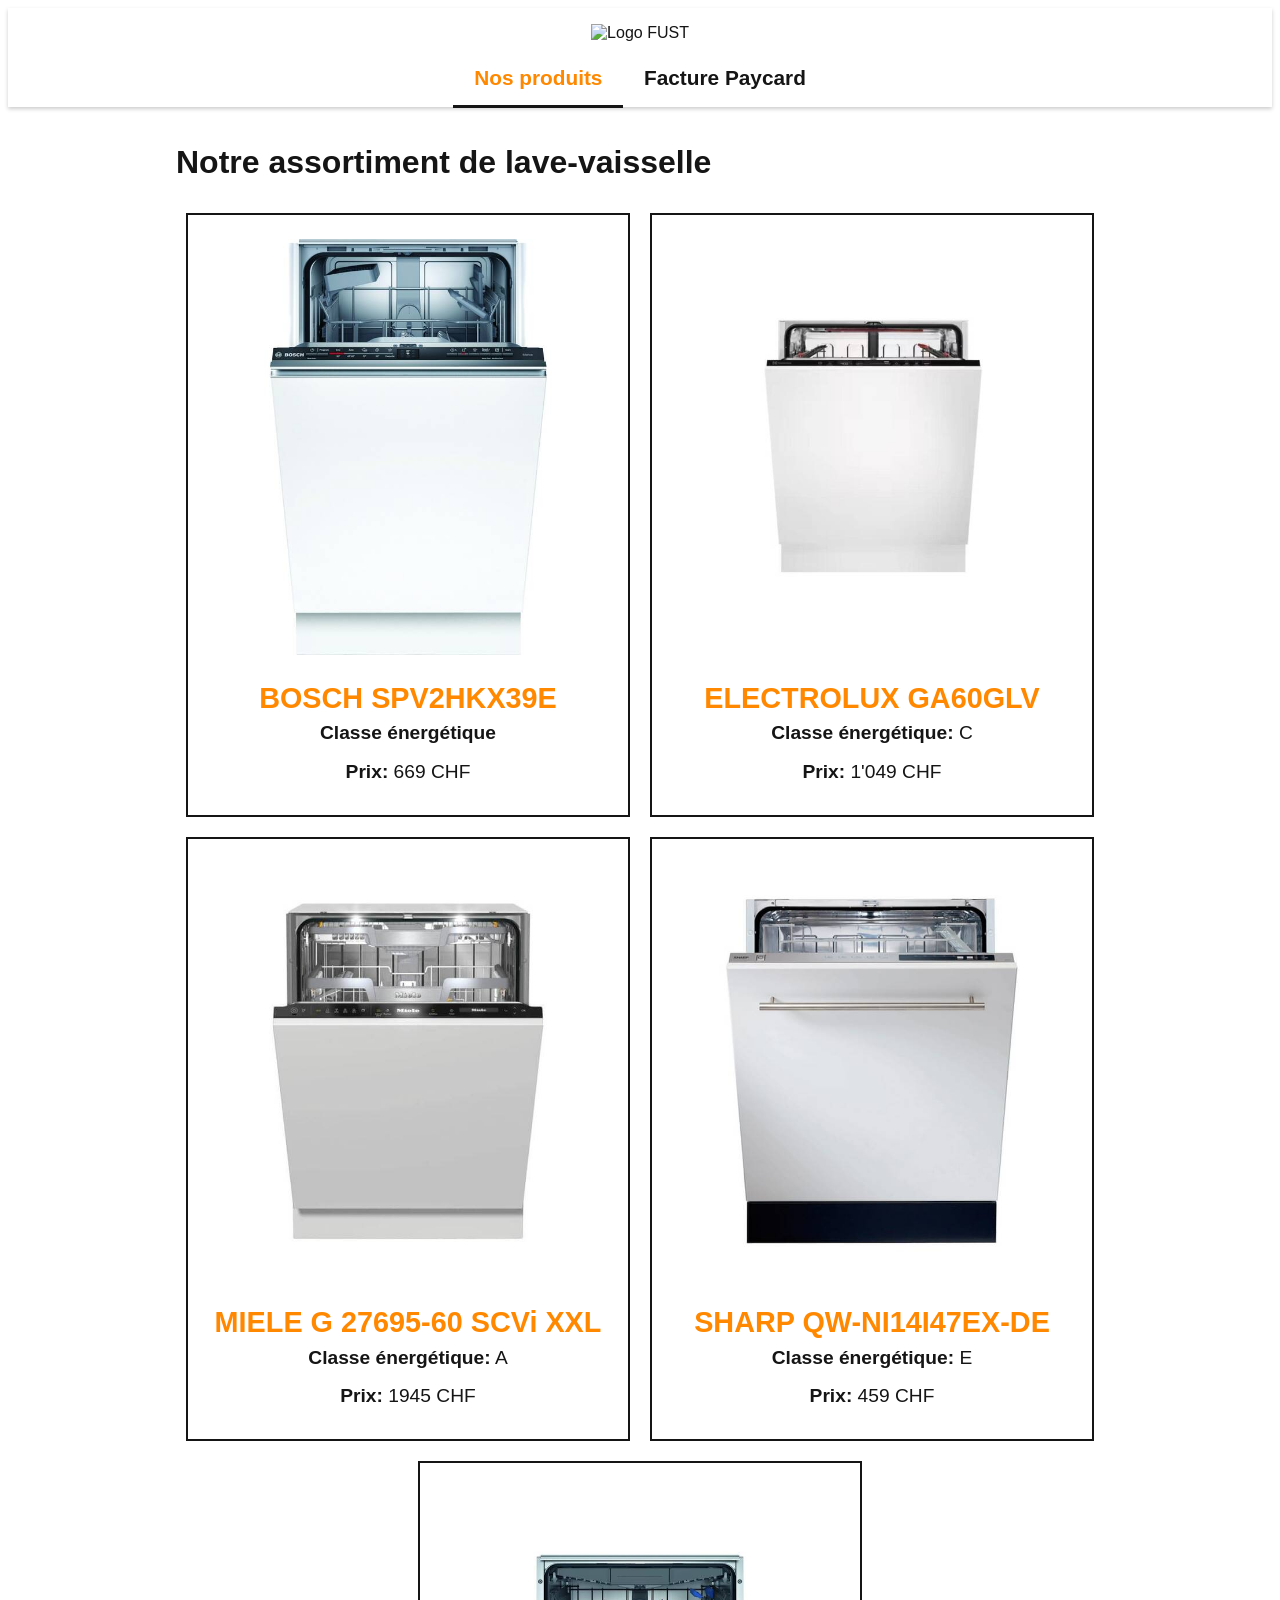
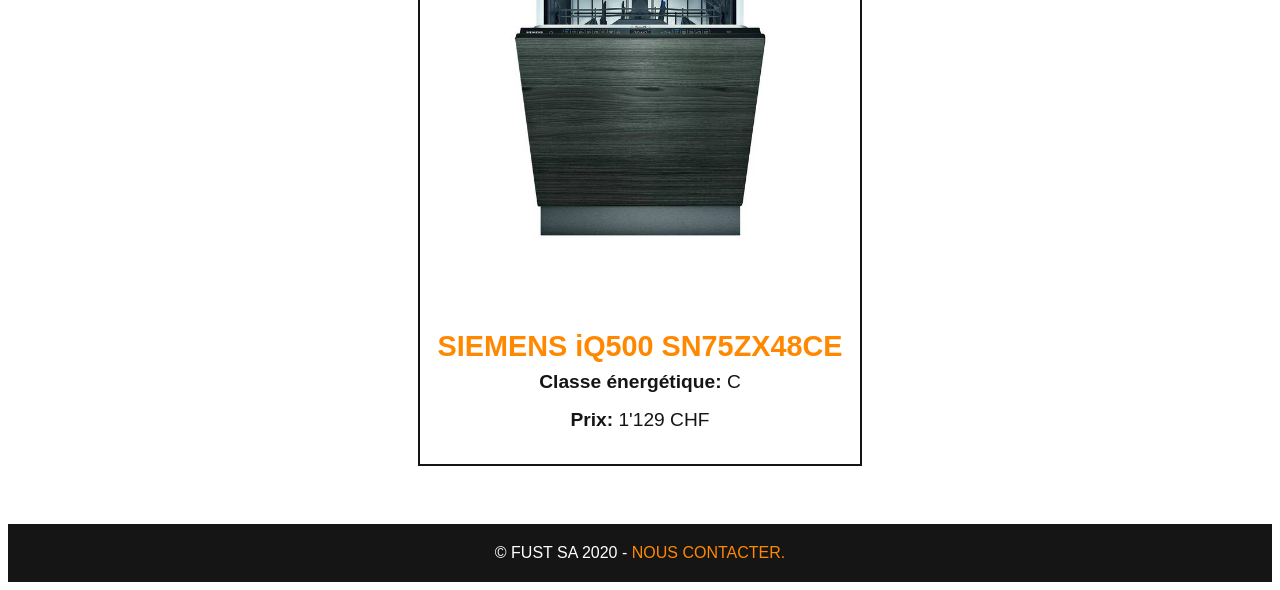
==== index.html @ 95d556f6 "finition code html et css" ====
<!DOCTYPE html>
<html lang="fr"> <!-- Ne pas oublier de préciser la langue -->
<head>
    <!-- Encodage des caractères de la page -->
    <meta charset="UTF-8">
    <!-- viewport - Ajuste la taille de la page aux différents appareils : pc, mobiles, tablettes -->
    <meta name="viewport" content="width=device-width, initial-scale=1.0">
    <!-- Titre de la page. Visible dans l'onglet du navigateur -->
    <title>lave-vaisselle - Fust.ch</title>
    <!-- Auteur -->
    <meta name="author" content="Vanellope Von Schweetz">

    <!-- Styles -->
    <!-- Reset CSS redéfinit le style de toutes les balises HTML -->
    <link rel="stylesheet" href="css/normalize.css">
    <!-- Feuille de style principale du site -->
    <link rel="stylesheet" href="css/main.css">
    <!-- Icône de base du site : FAVICON -->
    <link rel="icon" type="image/x-icon" href="favicon.ico" sizes="16x16">
</head>
<body>
<header>
    <img src="img/logo-fust.png" alt="Logo FUST">
    <nav>
        <ul>
            <li><a class="actif" href="index.html">Nos produits</a></li>
            <li><a href="paycard.html">Facture Paycard</a></li>
        </ul>
    </nav>
</header>
<main>
    <h1>Notre assortiment de lave-vaisselle</h1>
    <ul class="produits">
        <li>
            <figure>
                <figcaption>
                    <img src="./img/bosh-spv2hkx39e.jpg" alt="lave-vaisselle-bosh-spv2hkx39e">
                    <h2>BOSCH SPV2HKX39E</h2>
                    <div><strong>Classe énergétique</strong></div>
                    <div><strong>Prix:</strong> 669 CHF</div>
                </figcaption>
            </figure>
        </li>
        <li>
            <figure>
                <figcaption>
                    <img src="./img/electrolux-ga60glv.jpg" alt="lave-vaisselle-electrolux-ga60glv">
                    <h2>ELECTROLUX GA60GLV</h2>
                    <div><strong>Classe énergétique:</strong> C</div>
                    <div><strong>Prix:</strong> 1'049 CHF</div>
                </figcaption>
            </figure>
        </li>
        <li>
            <figure>
                <figcaption>
                    <img src="./img/miele-g-27695-60.jpg" alt="lave-vaisselle-miele-g-27695-60">
                    <h2>MIELE G 27695-60 SCVi XXL</h2>
                    <div><strong>Classe énergétique:</strong> A</div>
                    <div><strong>Prix:</strong> 1945 CHF</div>
                </figcaption>
            </figure>
        </li>
        <li>
            <figure>
                <figcaption>
                    <img src="./img/sharp-qw-ni14.jpg" alt="lave-vaisselle-sharp-qw-ni14">
                    <h2>SHARP QW-NI14I47EX-DE</h2>
                    <div><strong>Classe énergétique:</strong> E</div>
                    <div><strong>Prix:</strong> 459 CHF</div>
                </figcaption>
            </figure>
        </li>
        <li>
            <figure>
                <figcaption>
                    <img src="./img/siemens-iq500.jpg" alt="lave-vaisselle-siemens-iq500">
                    <h2>SIEMENS iQ500 SN75ZX48CE</h2>
                    <div><strong>Classe énergétique:</strong> C</div>
                    <div><strong>Prix:</strong> 1'129 CHF</div>
                </figcaption>
            </figure>
        </li>
    </ul>
</main>
<footer>
    <div>&copy; Fust SA 2020 - <a href="contact@fust.ch">Nous contacter.</a></div>
</footer>
</body>
</html>
---- css/main.css ----
@import "normalize.css";

/********** STYLE GENERAL *********/
* {
    box-sizing: border-box;
}

html,
body {
    font-family: "Segoe UI", Arial, sans-serif;
    font-weight: 400;
    font-size: 1em;
    background: #fff;
    color: #151515
}

h1, h2, h3, h4, h5, h6 {
    font-weight: 800;
}
h2 {
    color: #ff8800;
}

img {
    max-width: 100%;
    height: auto;
}
.page-index h2 {
    color: #151515;
}

a {
    text-decoration: none;
    color: #ff8800;
}
a:hover {
    text-decoration: none;
    color: #666666;
}
p {
    font-size: 1.3rem;
    line-height: 1.5;
    width: 800px;
}

/********** STYLE HEADER *********/
header {
    padding: 1rem;
    text-align: center;
    box-shadow: 0 2px 4px 0 rgba(0,0,0,.2);
}
header img {
    max-width: 100%;
    height: 80px;
}

/********** STYLE NAVIGATION *********/

header nav ul {
    padding: 0;
    margin: 1.5rem 0 1px;
    list-style-type: none;
    display: flex;
    justify-content: center;
}

header nav a {
    font-weight: bold;
    font-size: 1.3rem;
    padding: .75em 1em;
    color: #151515;
}

header nav a.actif {
    color: #ff8800;
    border-bottom: 3px solid #151515;
}

header nav a:hover {
    border-bottom: 3px solid #151515;
    background-color: #eeeeee;
}


/********** STYLE CONTENU PRINCIPAL *********/
main {
    padding: 1rem;
    max-width: 960px;
    margin: 0 auto;
}
figure {
    border: 2px solid #151515;
}

/********** PAGE NOS PRODUITS *********/
.produits {
    list-style-type: none;
    padding: 0;
    display: flex;
    margin: 0;
    flex-wrap: wrap;
    justify-content: center;
}

.produits li {
    padding: 2% 1rem;
    transition: all 0.2s ease-in-out;
}

.produits li:hover {
    transform: scale(1.03);
}

.produits figure {
    text-align: center;
    margin: 0;
    padding: 1.5rem .75rem;
}

.produits figcaption {
    font-size: 1.2rem;
    line-height: 2;
}

.produits figcaption h2 {
    text-align: center;
    margin: .5em 0 0;
    line-height: 1.1;
}
.produits li {
    flex-basis: 50%;
    flex-grow: 0;
    padding: 10px;
}
/************* Pied de page **************/

footer {
    background-color: #151515;
    margin-top: 2rem;
    padding: 20px 40px;
    color: #ffffff;
    text-align: center;
    text-transform: uppercase;
}
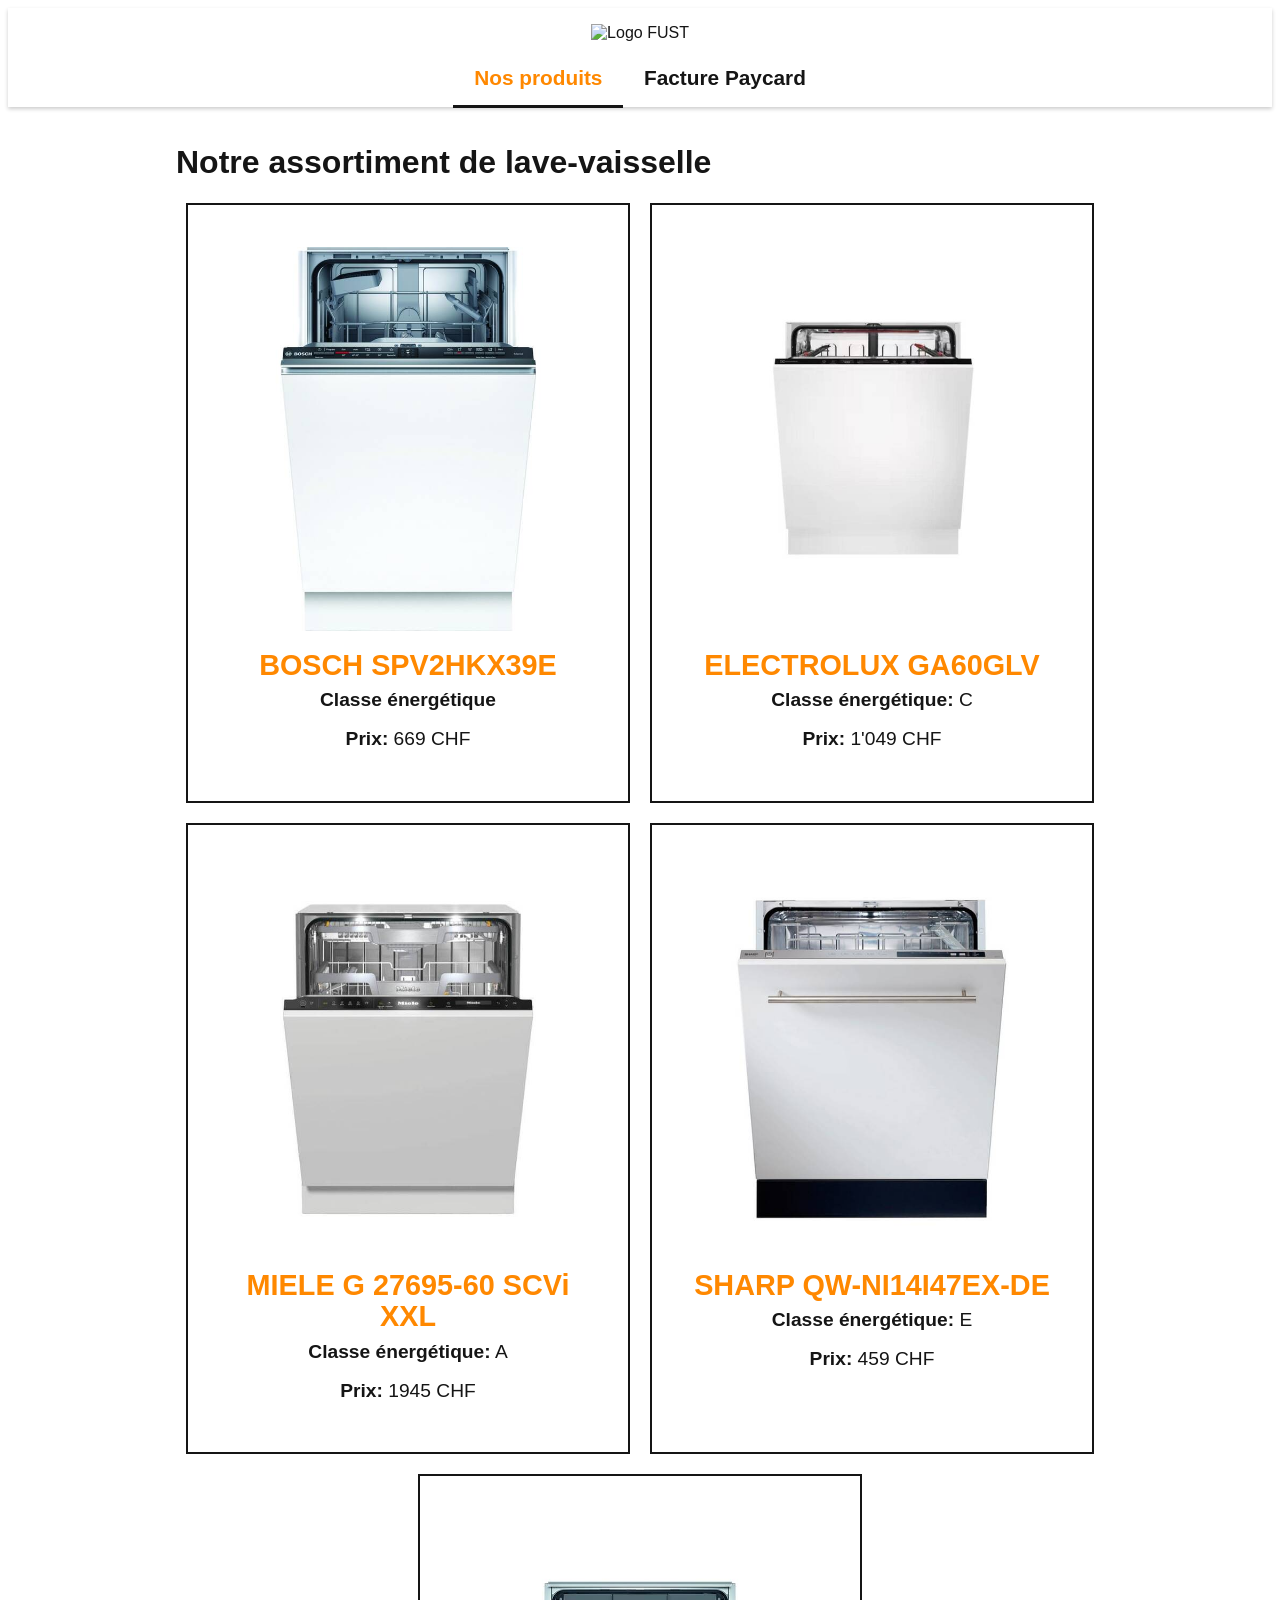
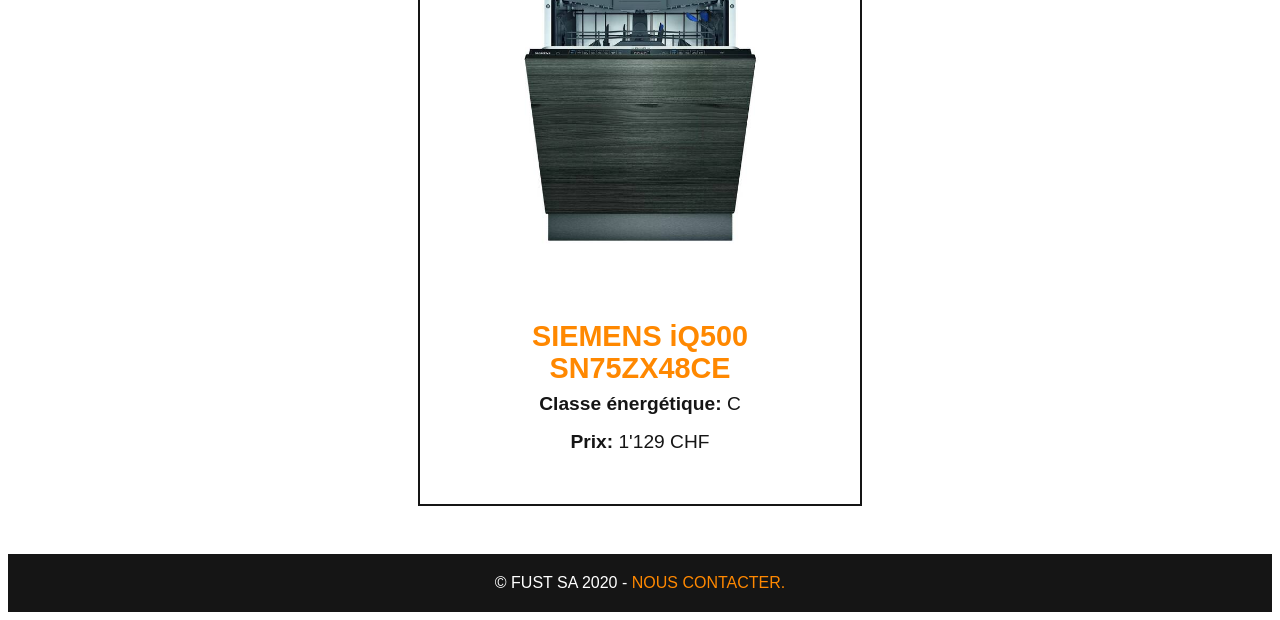
==== commit 00ffac29: "correction" ====
--- a/index.html
+++ b/index.html
@@ -6,7 +6,7 @@
     <!-- viewport - Ajuste la taille de la page aux différents appareils : pc, mobiles, tablettes -->
     <meta name="viewport" content="width=device-width, initial-scale=1.0">
     <!-- Titre de la page. Visible dans l'onglet du navigateur -->
-    <title>lave-vaisselle - Fust.ch</title>
+    <title>lave-vaisselle | Fust.ch</title>
     <!-- Auteur -->
     <meta name="author" content="Vanellope Von Schweetz">
 
@@ -20,7 +20,7 @@
 </head>
 <body>
 <header>
-    <img src="img/logo-fust.png" alt="Logo FUST">
+    <img src="img/logo-fust.png" alt="Logo FUST" class="logo">
     <nav>
         <ul>
             <li><a class="actif" href="index.html">Nos produits</a></li>
@@ -33,8 +33,9 @@
     <ul class="produits">
         <li>
             <figure>
+                <img src="./img/bosh-spv2hkx39e.jpg"
+                     alt="lave-vaisselle-bosh-spv2hkx39e">
                 <figcaption>
-                    <img src="./img/bosh-spv2hkx39e.jpg" alt="lave-vaisselle-bosh-spv2hkx39e">
                     <h2>BOSCH SPV2HKX39E</h2>
                     <div><strong>Classe énergétique</strong></div>
                     <div><strong>Prix:</strong> 669 CHF</div>
@@ -43,8 +44,9 @@
         </li>
         <li>
             <figure>
+                <img src="./img/electrolux-ga60glv.jpg"
+                     alt="lave-vaisselle-electrolux-ga60glv">
                 <figcaption>
-                    <img src="./img/electrolux-ga60glv.jpg" alt="lave-vaisselle-electrolux-ga60glv">
                     <h2>ELECTROLUX GA60GLV</h2>
                     <div><strong>Classe énergétique:</strong> C</div>
                     <div><strong>Prix:</strong> 1'049 CHF</div>
@@ -53,8 +55,9 @@
         </li>
         <li>
             <figure>
+                <img src="./img/miele-g-27695-60.jpg"
+                     alt="lave-vaisselle-miele-g-27695-60">
                 <figcaption>
-                    <img src="./img/miele-g-27695-60.jpg" alt="lave-vaisselle-miele-g-27695-60">
                     <h2>MIELE G 27695-60 SCVi XXL</h2>
                     <div><strong>Classe énergétique:</strong> A</div>
                     <div><strong>Prix:</strong> 1945 CHF</div>
@@ -63,8 +66,9 @@
         </li>
         <li>
             <figure>
+                <img src="./img/sharp-qw-ni14.jpg"
+                     alt="lave-vaisselle-sharp-qw-ni14">
                 <figcaption>
-                    <img src="./img/sharp-qw-ni14.jpg" alt="lave-vaisselle-sharp-qw-ni14">
                     <h2>SHARP QW-NI14I47EX-DE</h2>
                     <div><strong>Classe énergétique:</strong> E</div>
                     <div><strong>Prix:</strong> 459 CHF</div>
@@ -73,8 +77,9 @@
         </li>
         <li>
             <figure>
+                <img src="./img/siemens-iq500.jpg"
+                     alt="lave-vaisselle-siemens-iq500">
                 <figcaption>
-                    <img src="./img/siemens-iq500.jpg" alt="lave-vaisselle-siemens-iq500">
                     <h2>SIEMENS iQ500 SN75ZX48CE</h2>
                     <div><strong>Classe énergétique:</strong> C</div>
                     <div><strong>Prix:</strong> 1'129 CHF</div>
@@ -84,7 +89,7 @@
     </ul>
 </main>
 <footer>
-    <div>&copy; Fust SA 2020 - <a href="contact@fust.ch">Nous contacter.</a></div>
+    <div>&copy; Fust SA 2020 - <a href="mailto:contact@fust.ch">Nous contacter.</a></div>
 </footer>
 </body>
 </html>
--- a/css/main.css
+++ b/css/main.css
@@ -17,9 +17,6 @@
 h1, h2, h3, h4, h5, h6 {
     font-weight: 800;
 }
-h2 {
-    color: #ff8800;
-}
 
 img {
     max-width: 100%;
@@ -34,13 +31,12 @@
     color: #ff8800;
 }
 a:hover {
-    text-decoration: none;
     color: #666666;
 }
 p {
     font-size: 1.3rem;
     line-height: 1.5;
-    width: 800px;
+    max-width: 800px
 }
 
 /********** STYLE HEADER *********/
@@ -49,9 +45,8 @@
     text-align: center;
     box-shadow: 0 2px 4px 0 rgba(0,0,0,.2);
 }
-header img {
-    max-width: 100%;
-    height: 80px;
+header .logo {
+    max-height: 80px;
 }
 
 /********** STYLE NAVIGATION *********/
@@ -88,9 +83,6 @@
     max-width: 960px;
     margin: 0 auto;
 }
-figure {
-    border: 2px solid #151515;
-}
 
 /********** PAGE NOS PRODUITS *********/
 .produits {
@@ -100,9 +92,12 @@
     margin: 0;
     flex-wrap: wrap;
     justify-content: center;
+    gap: 20px;
 }
 
 .produits li {
+    flex-basis: calc(50% - 20px);
+    border: 2px #151515 solid;
     padding: 2% 1rem;
     transition: all 0.2s ease-in-out;
 }
@@ -126,11 +121,7 @@
     text-align: center;
     margin: .5em 0 0;
     line-height: 1.1;
-}
-.produits li {
-    flex-basis: 50%;
-    flex-grow: 0;
-    padding: 10px;
+    color: #ff8800;
 }
 /************* Pied de page **************/
 
